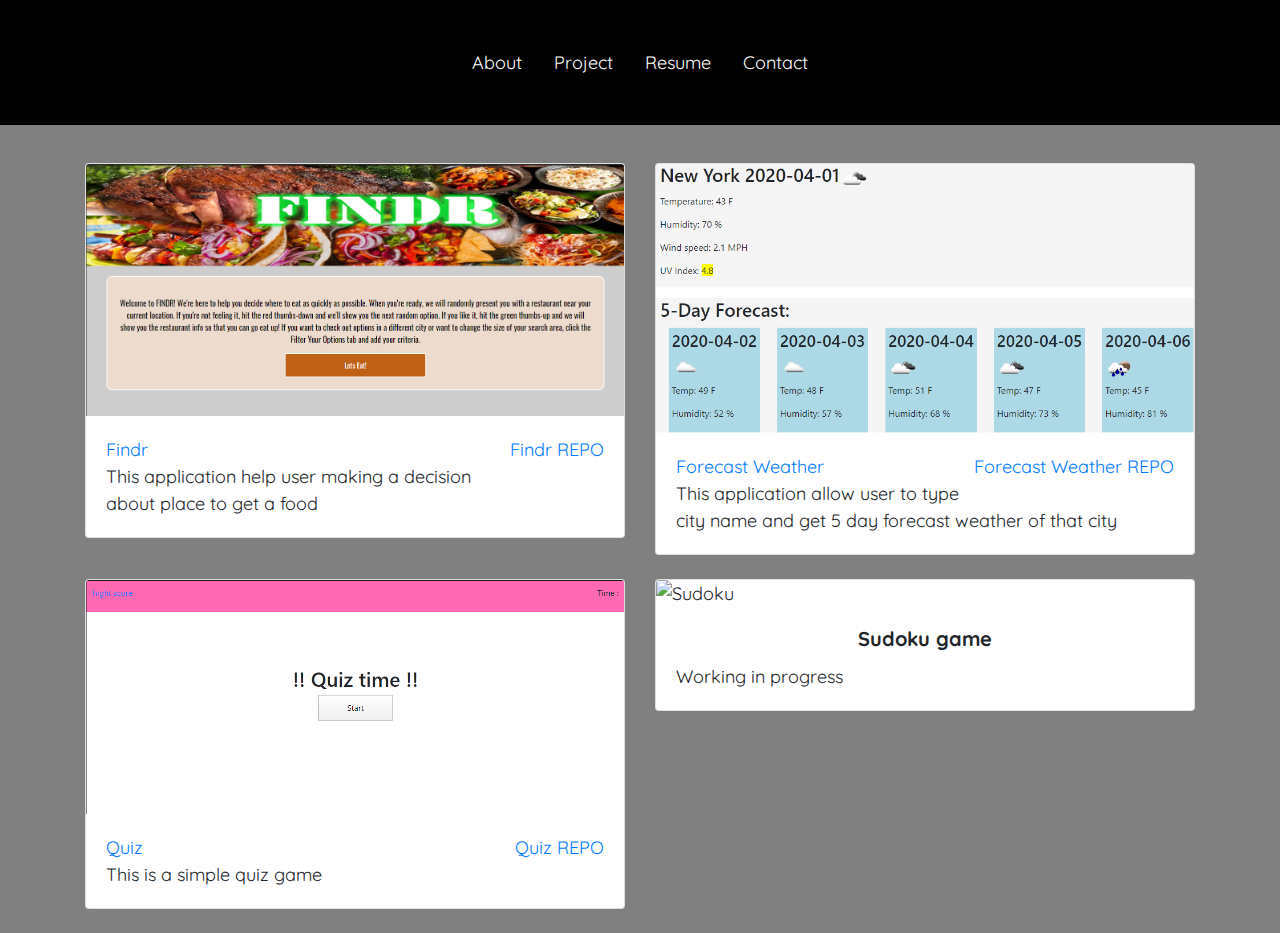
==== project.html @ deed82d7 "updateV1.0" ====
<!DOCTYPE html>
<html lang="en">
<head>
    <meta charset="UTF-8">
    <meta name="viewport" content="width=device-width, initial-scale=1.0">
    <title>Kridsanapong</title>

    <!--CSS-->
    <link rel="stylesheet" href="https://stackpath.bootstrapcdn.com/bootstrap/4.4.1/css/bootstrap.min.css"
    integrity="sha384-Vkoo8x4CGsO3+Hhxv8T/Q5PaXtkKtu6ug5TOeNV6gBiFeWPGFN9MuhOf23Q9Ifjh" crossorigin="anonymous">
    <link href="https://fonts.googleapis.com/css?family=Quicksand&display=swap" rel="stylesheet">
    <link rel="stylesheet" type="text/css" href="myStyle.css">
</head>
</head>
<body>

    <nav>
        <ul class="nav justify-content-center bgNav">
            <li class="nav-item d-flex align-items-center">
              <a class="nav-link" href="index.html">About</a>
            </li>
            <li class="nav-item d-flex align-items-center">
              <a class="nav-link" href="project.html">Project</a>
            </li>
            <li class="nav-item d-flex align-items-center">
              <a class="nav-link" href="https://drive.google.com/open?id=1uUEcldBv9olvX5VlJAK6vsf8RX4IenBe">Resume</a>
            </li>
            <li class="nav-item d-flex align-items-center">
              <a class="nav-link" href="contact.html">Contact</a>
            </li>
          </ul>
    </nav>

    <div class="container">

      <div class="row row-cols-1 row-cols-md-2">
        <div class="col mb-4">
          <div class="card">
            <img src="./Pic/findr.png" class="card-img-top" alt="Findr">
            <div class="card-body">
              <a class="card-title" href="https://commiewalker.github.io/Findr/">Findr</a>
              <a class="card-title float-right" href="https://github.com/commiewalker/Findr">Findr REPO</a>
              <p class="card-text">This application help user making a decision about place to get a food</p>
            </div>
          </div>
        </div>
        <div class="col mb-4">
          <div class="card">
            <img src="./Pic/foreCastW.png" class="card-img-top" alt="ForeCastWeather">
            <div class="card-body">
              <a class="card-title" href="https://commiewalker.github.io/foreCastWeather/">Forecast Weather</a>
              <a class="card-title float-right" href="https://github.com/commiewalker/foreCastWeather">Forecast Weather REPO</a>
              <p class="card-text">This application allow user to type city name and get 5 day forecast weather of that city</p>
            </div>
          </div>
        </div>
        <div class="col mb-4">
          <div class="card">
            <img src="./Pic/quizT.png" class="card-img-top" alt="QuizGame">
            <div class="card-body">
              <a class="card-title" href="https://commiewalker.github.io/Quiz/">Quiz</a>
              <a class="card-title float-right" href="https://github.com/commiewalker/Quiz">Quiz REPO</a>
              <p class="card-text">This is a simple quiz game</p>
            </div>
          </div>
        </div>
        <div class="col mb-4">
          <div class="card">
            <img src="..." class="card-img-top" alt="Sudoku">
            <div class="card-body">
              <h5 class="card-title">Sudoku game</h5>
              <p class="card-text">Working in progress</p>
            </div>
          </div>
        </div>
      </div>

    </div>

   
    <script src="https://code.jquery.com/jquery-3.4.1.slim.min.js" integrity="sha384-J6qa4849blE2+poT4WnyKhv5vZF5SrPo0iEjwBvKU7imGFAV0wwj1yYfoRSJoZ+n" crossorigin="anonymous"></script>
<script src="https://cdn.jsdelivr.net/npm/popper.js@1.16.0/dist/umd/popper.min.js" integrity="sha384-Q6E9RHvbIyZFJoft+2mJbHaEWldlvI9IOYy5n3zV9zzTtmI3UksdQRVvoxMfooAo" crossorigin="anonymous"></script>
<script src="https://stackpath.bootstrapcdn.com/bootstrap/4.4.1/js/bootstrap.min.js" integrity="sha384-wfSDF2E50Y2D1uUdj0O3uMBJnjuUD4Ih7YwaYd1iqfktj0Uod8GCExl3Og8ifwB6" crossorigin="anonymous"></script>
</body>

</html>
---- myStyle.css ----
@media screen and ( max-width: 640px) {
#myPic {
    margin: 3% 33% 3% 33%;  
}

h4 {
    text-align: center;
}

} /* END OF 640  */

@media screen and ( max-width: 768px) {

} /* END OF 768 */

body {
    background-color: gray;
    font-family: 'Quicksand', sans-serif;
    font-size: large;
}

li a {
    color: white;
}

a:hover {
    color: red;
}

h5{
    text-align: center;
    font-weight: bold;
}
.bgNav {
    background-color: black;
    height: 125px;
}

.container {
    margin-top: 3%;
    position: relative;
}

#myPic { 
    float: left;
    margin-right: 2%;
}

#myInfo {
    display: block;
}
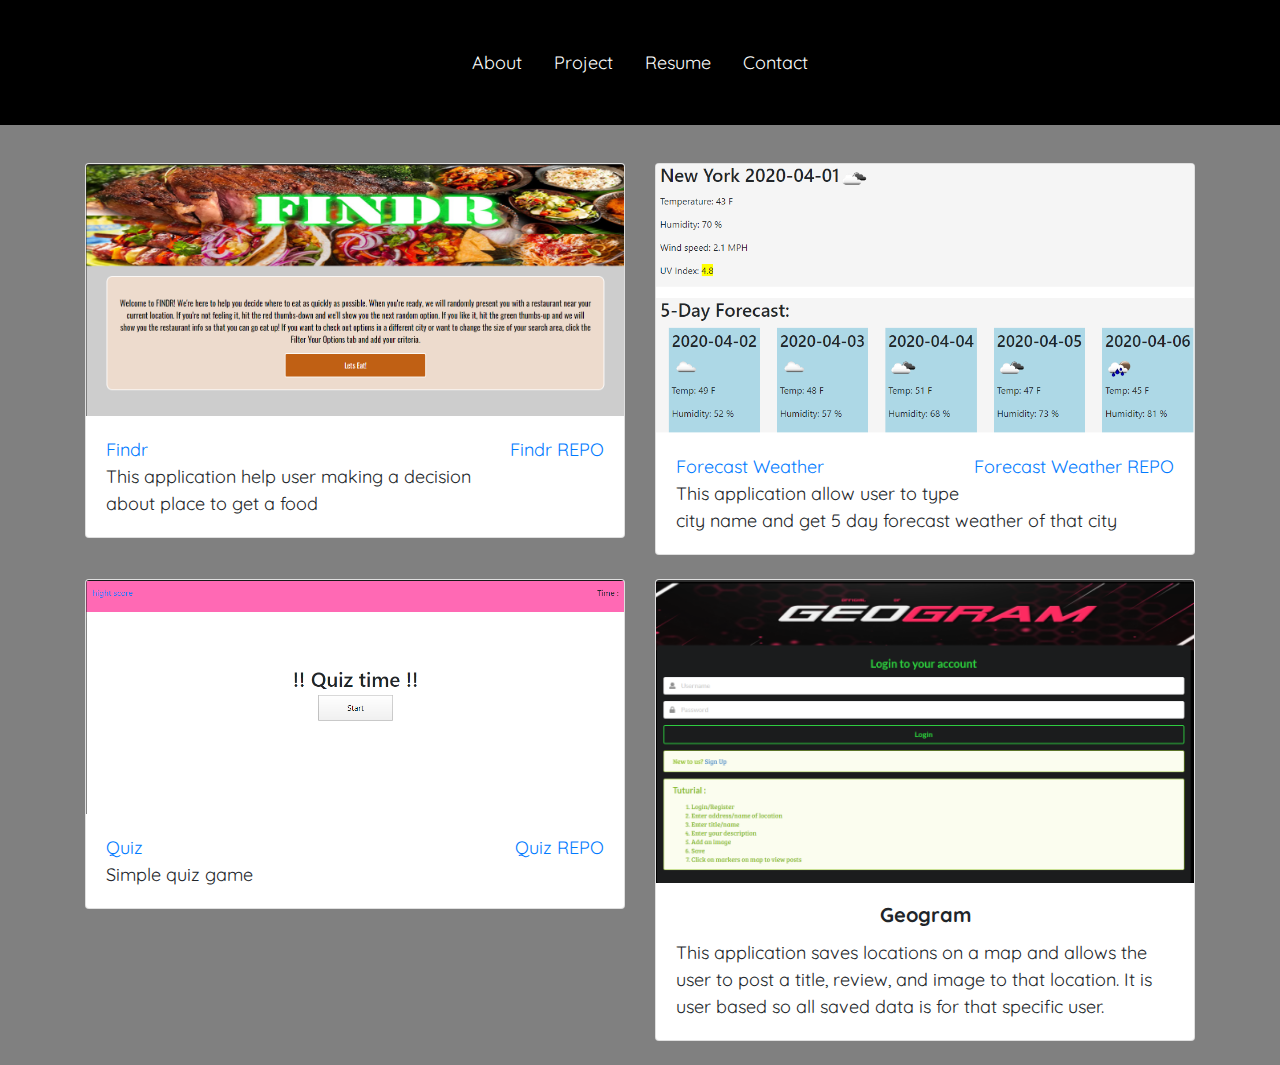
==== commit cb34effa: "addProject2" ====
--- a/project.html
+++ b/project.html
@@ -60,16 +60,16 @@
             <div class="card-body">
               <a class="card-title" href="https://commiewalker.github.io/Quiz/">Quiz</a>
               <a class="card-title float-right" href="https://github.com/commiewalker/Quiz">Quiz REPO</a>
-              <p class="card-text">This is a simple quiz game</p>
+              <p class="card-text">Simple quiz game</p>
             </div>
           </div>
         </div>
         <div class="col mb-4">
           <div class="card">
-            <img src="..." class="card-img-top" alt="Sudoku">
+            <img src="./Pic/geogramPort.png" class="card-img-top" alt="Geogram">
             <div class="card-body">
-              <h5 class="card-title">Sudoku game</h5>
-              <p class="card-text">Working in progress</p>
+              <h5 class="card-title">Geogram</h5>
+              <p class="card-text">This application saves locations on a map and allows the user to post a title, review, and image to that location. It is user based so all saved data is for that specific user.</p>
             </div>
           </div>
         </div>
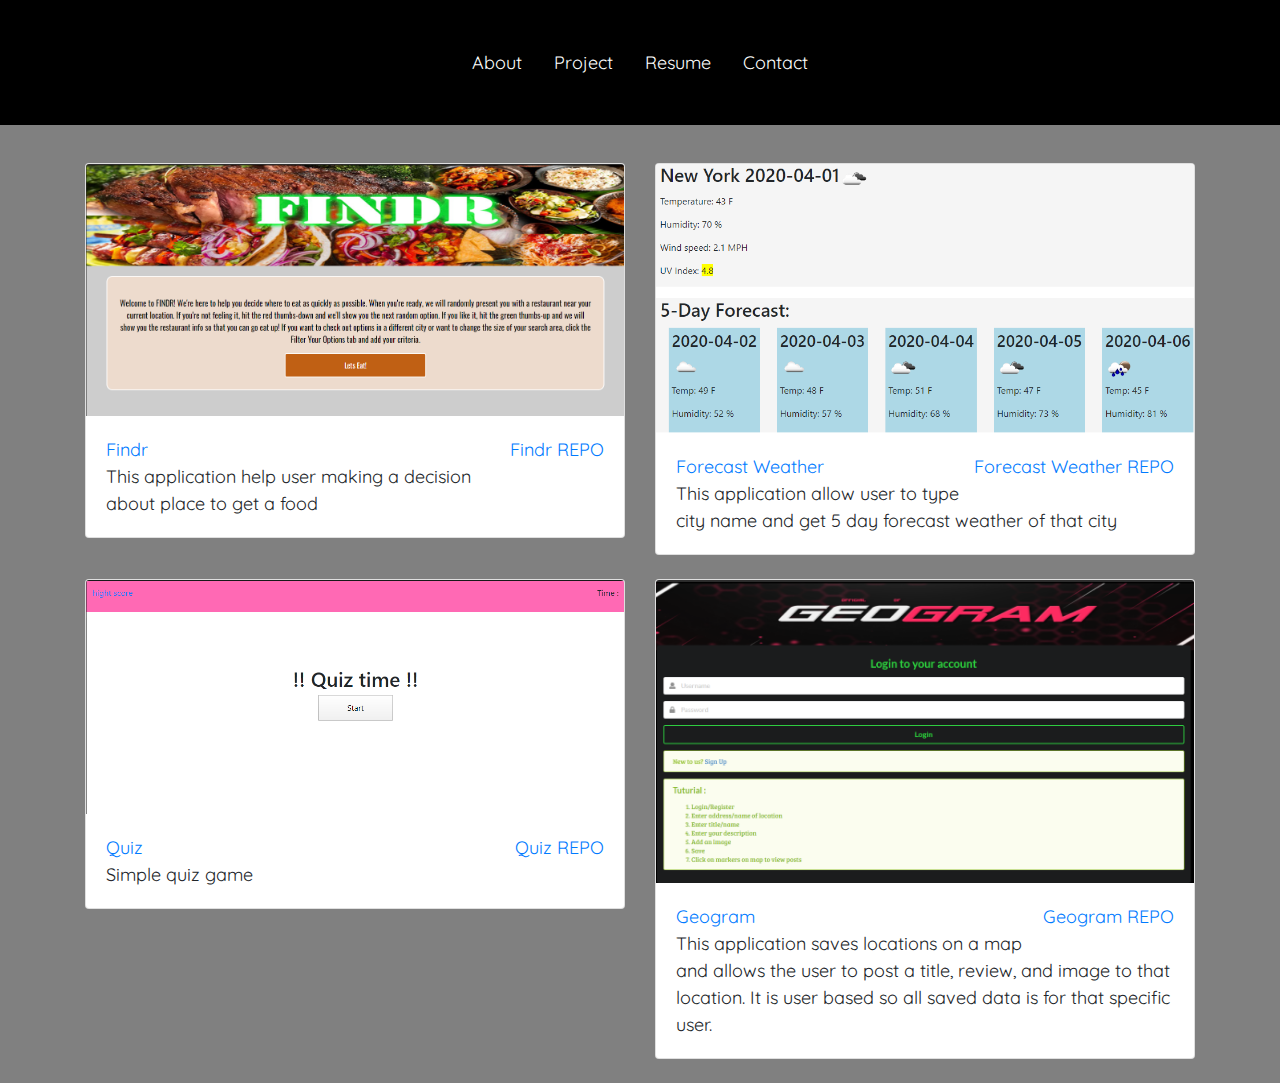
==== commit 8e54eafb: "fixlink" ====
--- a/project.html
+++ b/project.html
@@ -68,7 +68,8 @@
           <div class="card">
             <img src="./Pic/geogramPort.png" class="card-img-top" alt="Geogram">
             <div class="card-body">
-              <h5 class="card-title">Geogram</h5>
+              <a class="card-title" href="https://murmuring-waters-09325.herokuapp.com/">Geogram</a>
+              <a class="card-title float-right" href="https://github.com/vb27/RestaurantMapApp">Geogram REPO</a>
               <p class="card-text">This application saves locations on a map and allows the user to post a title, review, and image to that location. It is user based so all saved data is for that specific user.</p>
             </div>
           </div>
